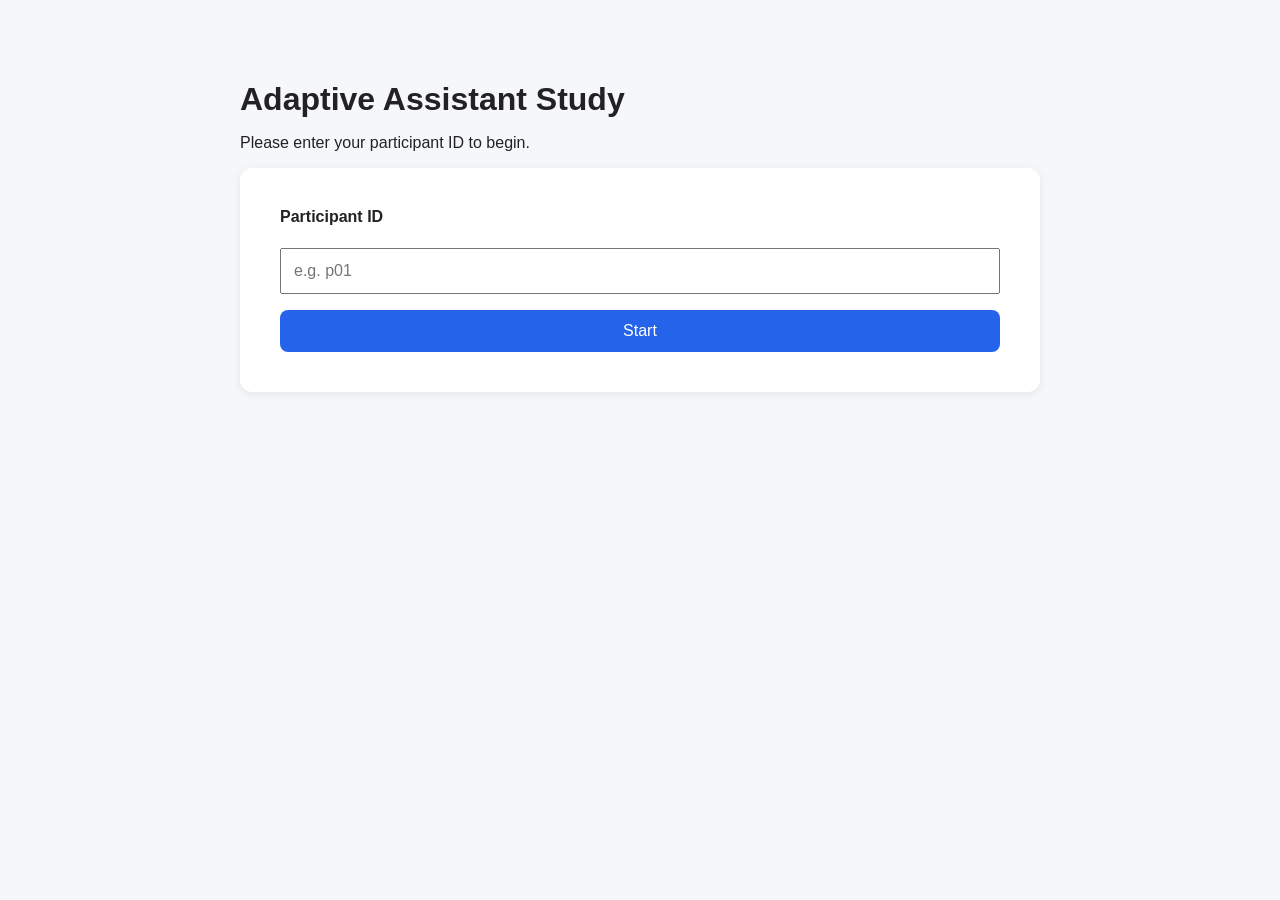
==== src/main/resources/static/index.html @ 313636d2 "Initial commit" ====
<!DOCTYPE html>
<html lang="en">
<head>
    <meta charset="UTF-8" />
    <meta name="viewport" content="width=device-width, initial-scale=1" />
    <title>Adaptive Assistant Study</title>
    <link rel="stylesheet" href="style.css" />
</head>
<body>
<div class="container">
    <h1>Adaptive Assistant Study</h1>
    <p>Please enter your participant ID to begin.</p>

    <div class="card">
        <label for="userId">Participant ID</label>
        <input id="userId" type="text" placeholder="e.g. p01" />
        <button id="startBtn">Start</button>
    </div>
</div>

<script src="app.js"></script>
<script>
    document.getElementById("startBtn").addEventListener("click", () => {
        const userId = document.getElementById("userId").value.trim();
        if (!userId) {
            alert("Please enter a participant ID.");
            return;
        }

        localStorage.setItem("userId", userId);
        localStorage.setItem("roundIndex", "0");
        localStorage.removeItem("conversationId");

        window.location.href = "instructions.html";
    });
</script>
</body>
</html>
---- src/main/resources/static/style.css ----
body {
    font-family: Arial, sans-serif;
    background: #f5f7fb;
    margin: 0;
    padding: 0;
    color: #222;
}

.container {
    max-width: 800px;
    margin: 40px auto;
    padding: 20px;
}

h1 {
    margin-bottom: 10px;
}

.card {
    background: white;
    padding: 40px;
    border-radius: 12px;
    box-shadow: 0 2px 8px rgba(0,0,0,0.08);
    display: flex;
    flex-direction: column;
    gap: 16px;
}

label {
    font-weight: 600;
    display: block;
    margin-bottom: 6px;
}

input[type="text"] {
    padding: 12px;
    font-size: 16px;
    width: 100%;
    box-sizing: border-box;
}

input[type="range"] {
    width: 100%;
}

button {
    padding: 12px 16px;
    font-size: 16px;
    cursor: pointer;
    border: none;
    border-radius: 8px;
    background: #2563eb;
    color: white;
}

button:hover {
    background: #1d4ed8;
}

.secondary-btn {
    margin-top: 16px;
    background: #6b7280;
}

.secondary-btn:hover {
    background: #4b5563;
}

.question {
    display: flex;
    flex-direction: column;
    gap: 6px;
}

.chat-box {
    background: white;
    min-height: 400px;
    max-height: 500px;
    overflow-y: auto;
    border-radius: 12px;
    padding: 16px;
    box-shadow: 0 2px 8px rgba(0,0,0,0.08);
    margin-bottom: 16px;
}

.message {
    max-width: 70%;
    padding: 10px 14px;
    border-radius: 12px;
    margin-bottom: 12px;
    line-height: 1.4;
}

.message.user {
    background: #dbeafe;
    margin-left: auto;
    text-align: right;
}

.message.assistant {
    background: #e5e7eb;
    margin-right: auto;
}

.chat-form {
    display: flex;
    gap: 12px;
}

.chat-form input {
    flex: 1;
}

.question-text {
    font-size: 16px;
    font-weight: 500;
    margin-bottom: 12px;
    line-height: 1.5;
}

.likert-label-row {
    display: flex;
    justify-content: space-between;
    font-size: 13px;
    color: #666;
    margin-bottom: 8px;
}

.likert-scale {
    display: flex;
    justify-content: space-between;
    gap: 6px;
    margin-bottom: 8px;
    flex-wrap: nowrap;
}

.likert-scale label {
    display: flex;
    flex-direction: column;
    align-items: center;
    gap: 6px;
    cursor: pointer;
    min-width: 36px;
}

.likert-scale input[type="radio"] {
    appearance: none;
    width: 18px;
    height: 18px;
    border: 2px solid #2563eb;
    border-radius: 50%;
    background: white;
    cursor: pointer;
    transition: 0.15s ease;
}

.likert-scale input[type="radio"]:checked {
    background: #2563eb;
    transform: scale(1.05);
}

.likert-scale span {
    font-size: 14px;
    color: #333;
}

.question-hint {
    font-size: 0.9rem;
    color: #666;
    margin-top: -6px;
    margin-bottom: 12px;
    line-height: 1.4;
}

.typing-indicator {
    display: flex;
    gap: 5px;
    padding: 10px 14px;
    align-items: center;
}

.typing-indicator span {
    width: 7px;
    height: 7px;
    background-color: #777;
    border-radius: 50%;
    animation: typingBounce 1.2s infinite ease-in-out;
}

.typing-indicator span:nth-child(2) {
    animation-delay: 0.15s;
}

.typing-indicator span:nth-child(3) {
    animation-delay: 0.3s;
}

@keyframes typingBounce {
    0%, 80%, 100% {
        transform: translateY(0);
        opacity: 0.35;
    }
    40% {
        transform: translateY(-6px);
        opacity: 1;
    }
}

.hidden {
    display: none;
}

.style-example {
    background: #f7f7f7;
    padding: 10px 12px;
    border-radius: 6px;
    font-size: 0.9rem;
    margin-top: 6px;
}
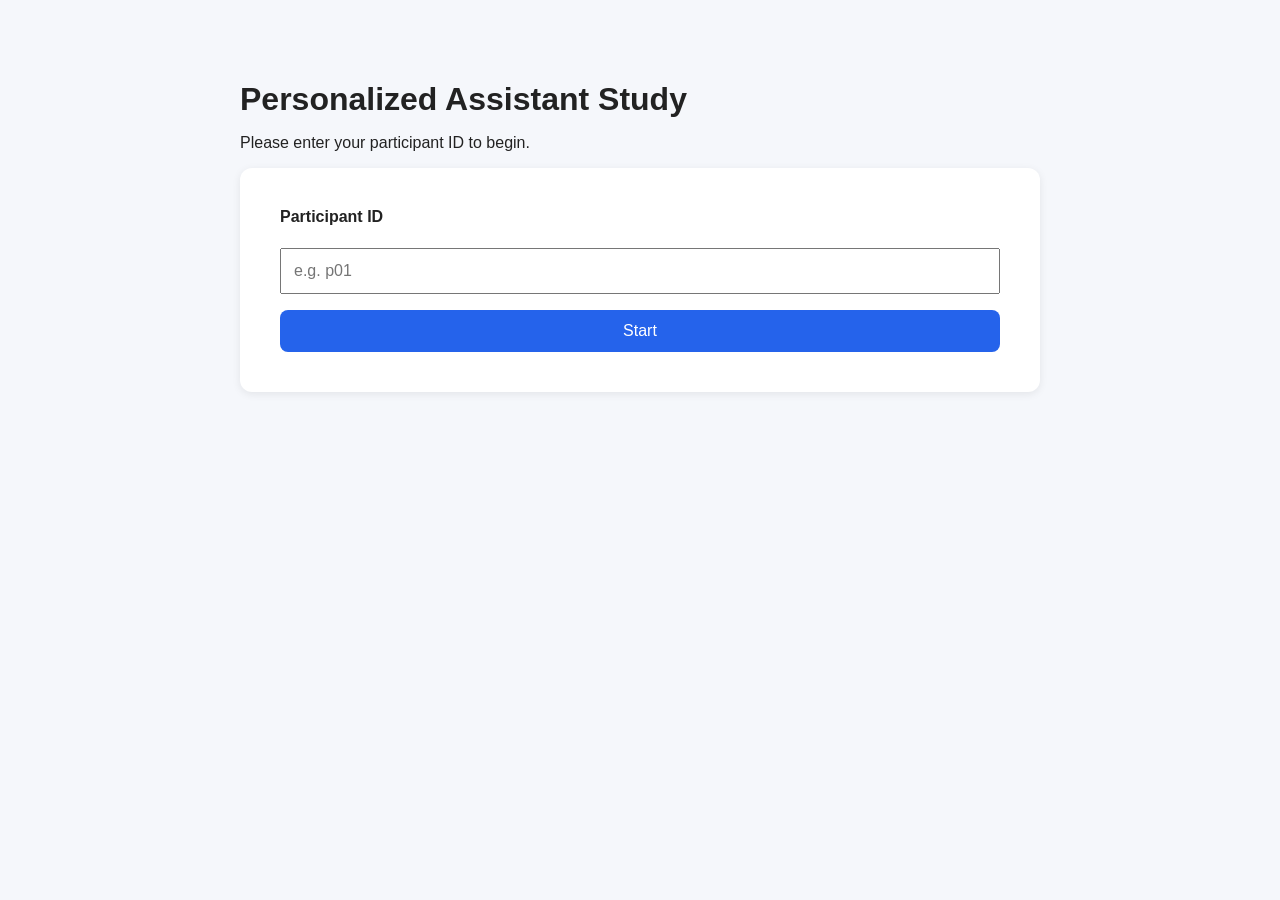
==== commit b2b502f6: "Final Pilot Study Design" ====
--- a/src/main/resources/static/index.html
+++ b/src/main/resources/static/index.html
@@ -8,7 +8,7 @@
 </head>
 <body>
 <div class="container">
-    <h1>Adaptive Assistant Study</h1>
+    <h1>Personalized Assistant Study</h1>
     <p>Please enter your participant ID to begin.</p>
 
     <div class="card">
--- a/src/main/resources/static/style.css
+++ b/src/main/resources/static/style.css
@@ -32,7 +32,7 @@
     margin-bottom: 6px;
 }
 
-input[type="text"] {
+input[type="text"]{
     padding: 12px;
     font-size: 16px;
     width: 100%;
@@ -41,6 +41,16 @@
 
 input[type="range"] {
     width: 100%;
+}
+
+textarea {
+    font-family: Arial, sans-serif;
+    font-size: 16px;
+    line-height: 1.5;
+    padding: 12px;
+    width: 100%;
+    box-sizing: border-box;
+    resize: vertical;
 }
 
 button {
@@ -60,10 +70,27 @@
 .secondary-btn {
     margin-top: 16px;
     background: #6b7280;
+    transition: background 0.2s ease, box-shadow 0.2s ease, opacity 0.2s ease;
 }
 
 .secondary-btn:hover {
     background: #4b5563;
+}
+
+.secondary-btn:disabled {
+    background: #cbd5e1;
+    color: white;
+    cursor: not-allowed;
+}
+
+.secondary-btn.ready {
+    background: #2563eb;
+    color: white;
+    box-shadow: 0 0 0 3px rgba(37, 99, 235, 0.2);
+}
+
+.secondary-btn.ready:hover {
+    background: #1d4ed8;
 }
 
 .question {
@@ -218,4 +245,10 @@
     margin-top: 6px;
 }
 
-
+.chat-form button:disabled,
+.chat-form input:disabled {
+    opacity: 0.6;
+    cursor: not-allowed;
+}
+
+
